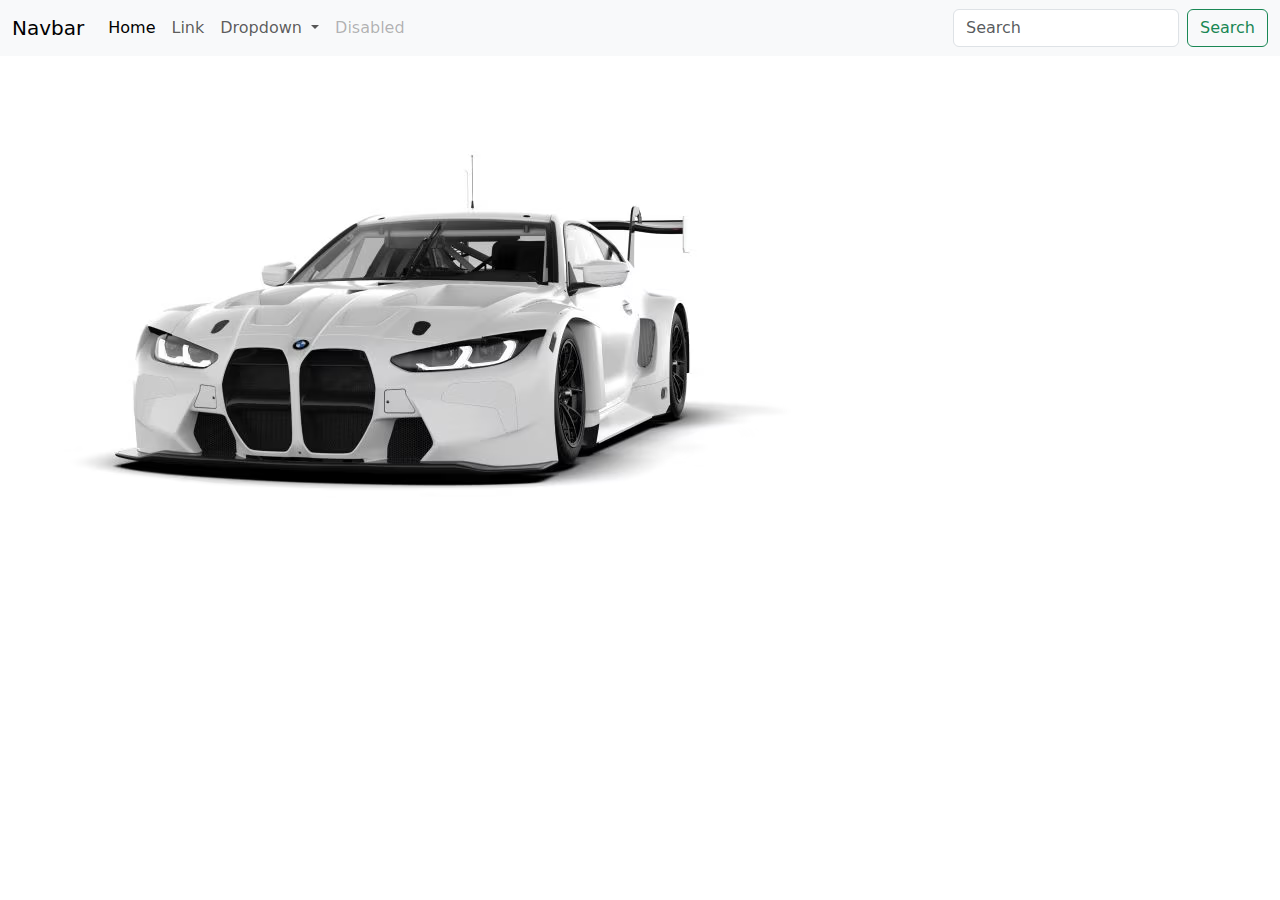
==== Cheat.html @ 4911e125 "commit" ====
<!DOCTYPE html>
<html lang="en">
<head>
    <meta charset="UTF-8">
    <meta name="viewport" content="width=device-width, initial-scale=1.0">
    <title>Document</title>
    <link href="./csss/bootstrap.min.css" rel="stylesheet" type="text/css">
    <link rel="stylesheet" href="./js/bootstrap.min.js">

</head>
<body>
  <header>
      <nav  class="navbar navbar-expand-lg header bg-body-tertiary">
          <div class="container-fluid">
            <a class="navbar-brand" href="#">Navbar</a>
            <button class="navbar-toggler" type="button" data-bs-toggle="collapse" data-bs-target="#navbarSupportedContent" aria-controls="navbarSupportedContent" aria-expanded="false" aria-label="Toggle navigation">
              <span class="navbar-toggler-icon"></span>
            </button>
            <div class="collapse navbar-collapse" id="navbarSupportedContent">
              <ul class="navbar-nav me-auto mb-2 mb-lg-0">
                <li class="nav-item">
                  <a class="nav-link active" aria-current="page" href="#">Home</a>
                </li>
                <li class="nav-item">
                  <a class="nav-link" href="#">Link</a>
                </li>
                <li class="nav-item dropdown">
                  <a class="nav-link dropdown-toggle" href="#" role="button" data-bs-toggle="dropdown" aria-expanded="false">
                    Dropdown
                  </a>
                  <ul class="dropdown-menu">
                    <li><a class="dropdown-item" href="#">Action</a></li>
                    <li><a class="dropdown-item" href="#">Another action</a></li>
                    <li><hr class="dropdown-divider"></li>
                    <li><a class="dropdown-item" href="#">Something else here</a></li>
                  </ul>
                </li>
                <li class="nav-item">
                  <a class="nav-link disabled" aria-disabled="true">Disabled</a>
                </li>
              </ul>
              <form class="d-flex" role="search">
                <input class="form-control me-2" type="search" placeholder="Search" aria-label="Search">
                <button class="btn btn-outline-success" type="submit">Search</button>
              </form>
            </div>
          </div>
      </nav>
  </header>
  <div id="carouselExampleCaptions" class="carousel slide">
      <div class="carousel-indicators">
        <button type="button" data-bs-target="#carouselExampleCaptions" data-bs-slide-to="0" class="active" aria-current="true" aria-label="Slide 1"></button>
        <button type="button" data-bs-target="#carouselExampleCaptions" data-bs-slide-to="1" aria-label="Slide 2"></button>
        <button type="button" data-bs-target="#carouselExampleCaptions" data-bs-slide-to="2" aria-label="Slide 3"></button>
      </div>
      <div class="carousel-inner">
        <div class="carousel-item  bg active ">
          <img class="pics"  src="Image/M4 GT3.png" class="d-block w-100 " alt="..." >
          <div class="carousel-caption d-none d-md-block">
            <h5>First slide label</h5>
            <p>Some representative placeholder content for the first slide.</p>
          </div>
      </div>
      <div class="carousel-item bg">
          <img class="pics"  src="Image/MG GT3_2.png" class="d-block w-100  " alt="...">
          <div class="carousel-caption d-none d-md-block">
            <h5>Second slide label</h5>
            <p>Some representative placeholder content for the second slide.</p>
          </div>
      </div>
      <button class="carousel-control-prev" type="button" data-bs-target="#carouselExampleCaptions" data-bs-slide="prev">
        <span class="carousel-control-prev-icon" aria-hidden="true"></span>
        <span class="visually-hidden">Previous</span>
      </button>
      <button class="carousel-control-next" type="button" data-bs-target="#carouselExampleCaptions" data-bs-slide="next">
        <span class="carousel-control-next-icon" aria-hidden="true"></span>
        <span class="visually-hidden">Next</span>
      </button>
    </div>

  
  <script src="https://cdn.jsdelivr.net/npm/bootstrap@5.3.3/dist/js/bootstrap.bundle.min.js"></script>
</body>
</html>
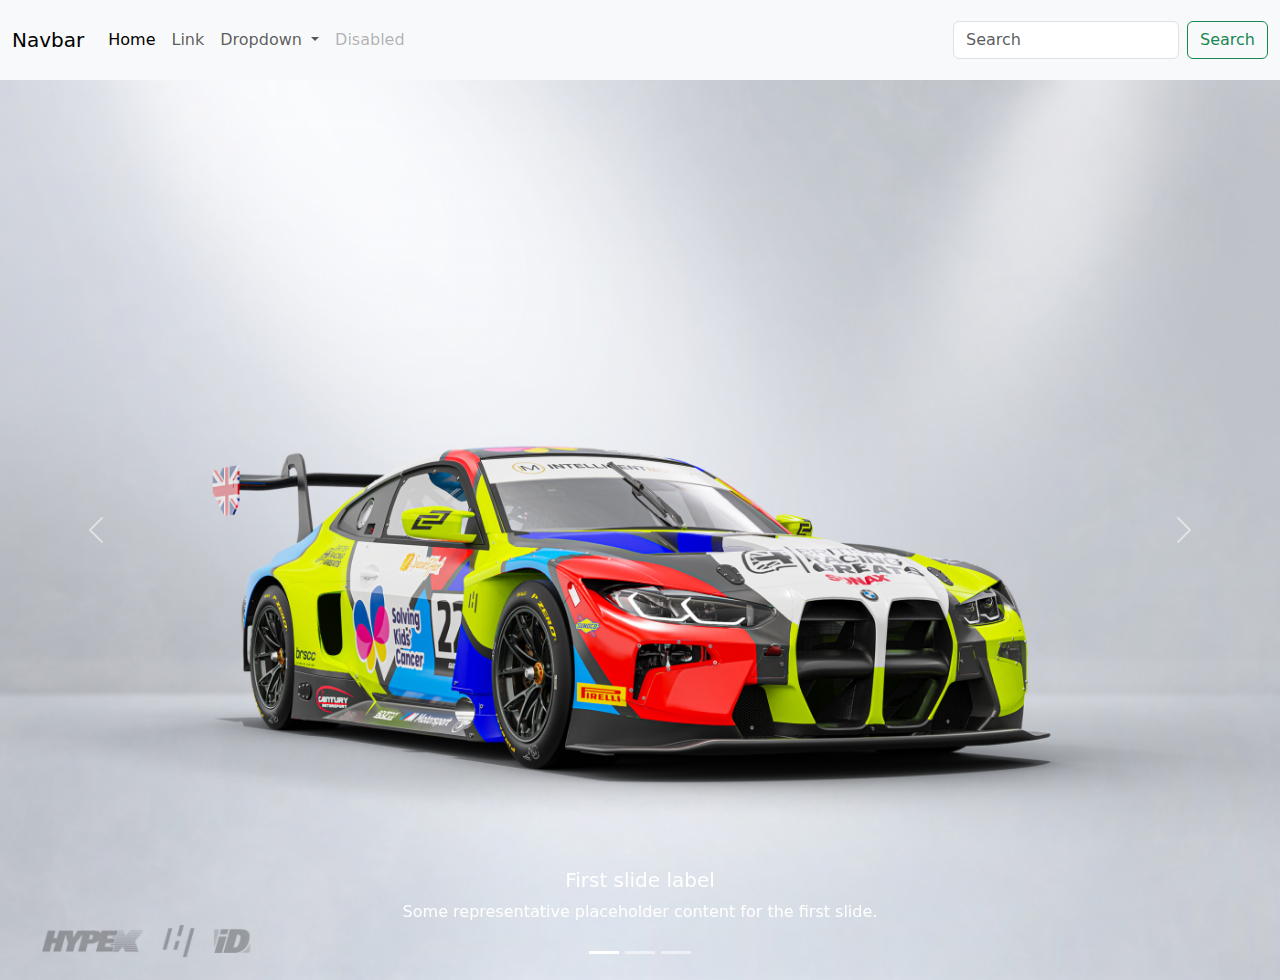
==== commit 9b59f3d5: "commit" ====
--- a/Cheat.html
+++ b/Cheat.html
@@ -7,10 +7,20 @@
     <link href="./csss/bootstrap.min.css" rel="stylesheet" type="text/css">
     <link rel="stylesheet" href="./js/bootstrap.min.js">
 
+    <style>
+      .pics{
+        width: 100%;
+        height: 100vh;
+      }
+      .Buton{
+        color: black;
+      }
+    </style>
+
 </head>
 <body>
   <header>
-      <nav  class="navbar navbar-expand-lg header bg-body-tertiary">
+      <nav  style="padding: 20px 0px 20px 0px;" class="navbar navbar-expand-lg bg-body-tertiary">
           <div class="container-fluid">
             <a class="navbar-brand" href="#">Navbar</a>
             <button class="navbar-toggler" type="button" data-bs-toggle="collapse" data-bs-target="#navbarSupportedContent" aria-controls="navbarSupportedContent" aria-expanded="false" aria-label="Toggle navigation">
@@ -47,33 +57,33 @@
           </div>
       </nav>
   </header>
-  <div id="carouselExampleCaptions" class="carousel slide">
+  <div id="carouselExampleCaptions" class="carousel slide contain_pic">
       <div class="carousel-indicators">
         <button type="button" data-bs-target="#carouselExampleCaptions" data-bs-slide-to="0" class="active" aria-current="true" aria-label="Slide 1"></button>
         <button type="button" data-bs-target="#carouselExampleCaptions" data-bs-slide-to="1" aria-label="Slide 2"></button>
         <button type="button" data-bs-target="#carouselExampleCaptions" data-bs-slide-to="2" aria-label="Slide 3"></button>
       </div>
       <div class="carousel-inner">
-        <div class="carousel-item  bg active ">
-          <img class="pics"  src="Image/M4 GT3.png" class="d-block w-100 " alt="..." >
+        <div class="carousel-item  active ">
+          <img class="pics"  src="Image/MG GT3_2.png" class="d-block w-100 " alt="..." >
           <div class="carousel-caption d-none d-md-block">
             <h5>First slide label</h5>
             <p>Some representative placeholder content for the first slide.</p>
           </div>
       </div>
-      <div class="carousel-item bg">
-          <img class="pics"  src="Image/MG GT3_2.png" class="d-block w-100  " alt="...">
+      <div class="carousel-item ">
+          <img class="pics"  src="Image/M4 GT3.png" class="d-block w-100  " alt="...">
           <div class="carousel-caption d-none d-md-block">
             <h5>Second slide label</h5>
             <p>Some representative placeholder content for the second slide.</p>
           </div>
       </div>
       <button class="carousel-control-prev" type="button" data-bs-target="#carouselExampleCaptions" data-bs-slide="prev">
-        <span class="carousel-control-prev-icon" aria-hidden="true"></span>
+        <span class="carousel-control-prev-icon Buton" aria-hidden="true"></span>
         <span class="visually-hidden">Previous</span>
       </button>
       <button class="carousel-control-next" type="button" data-bs-target="#carouselExampleCaptions" data-bs-slide="next">
-        <span class="carousel-control-next-icon" aria-hidden="true"></span>
+        <span class="carousel-control-next-icon Buton" aria-hidden="true"></span>
         <span class="visually-hidden">Next</span>
       </button>
     </div>
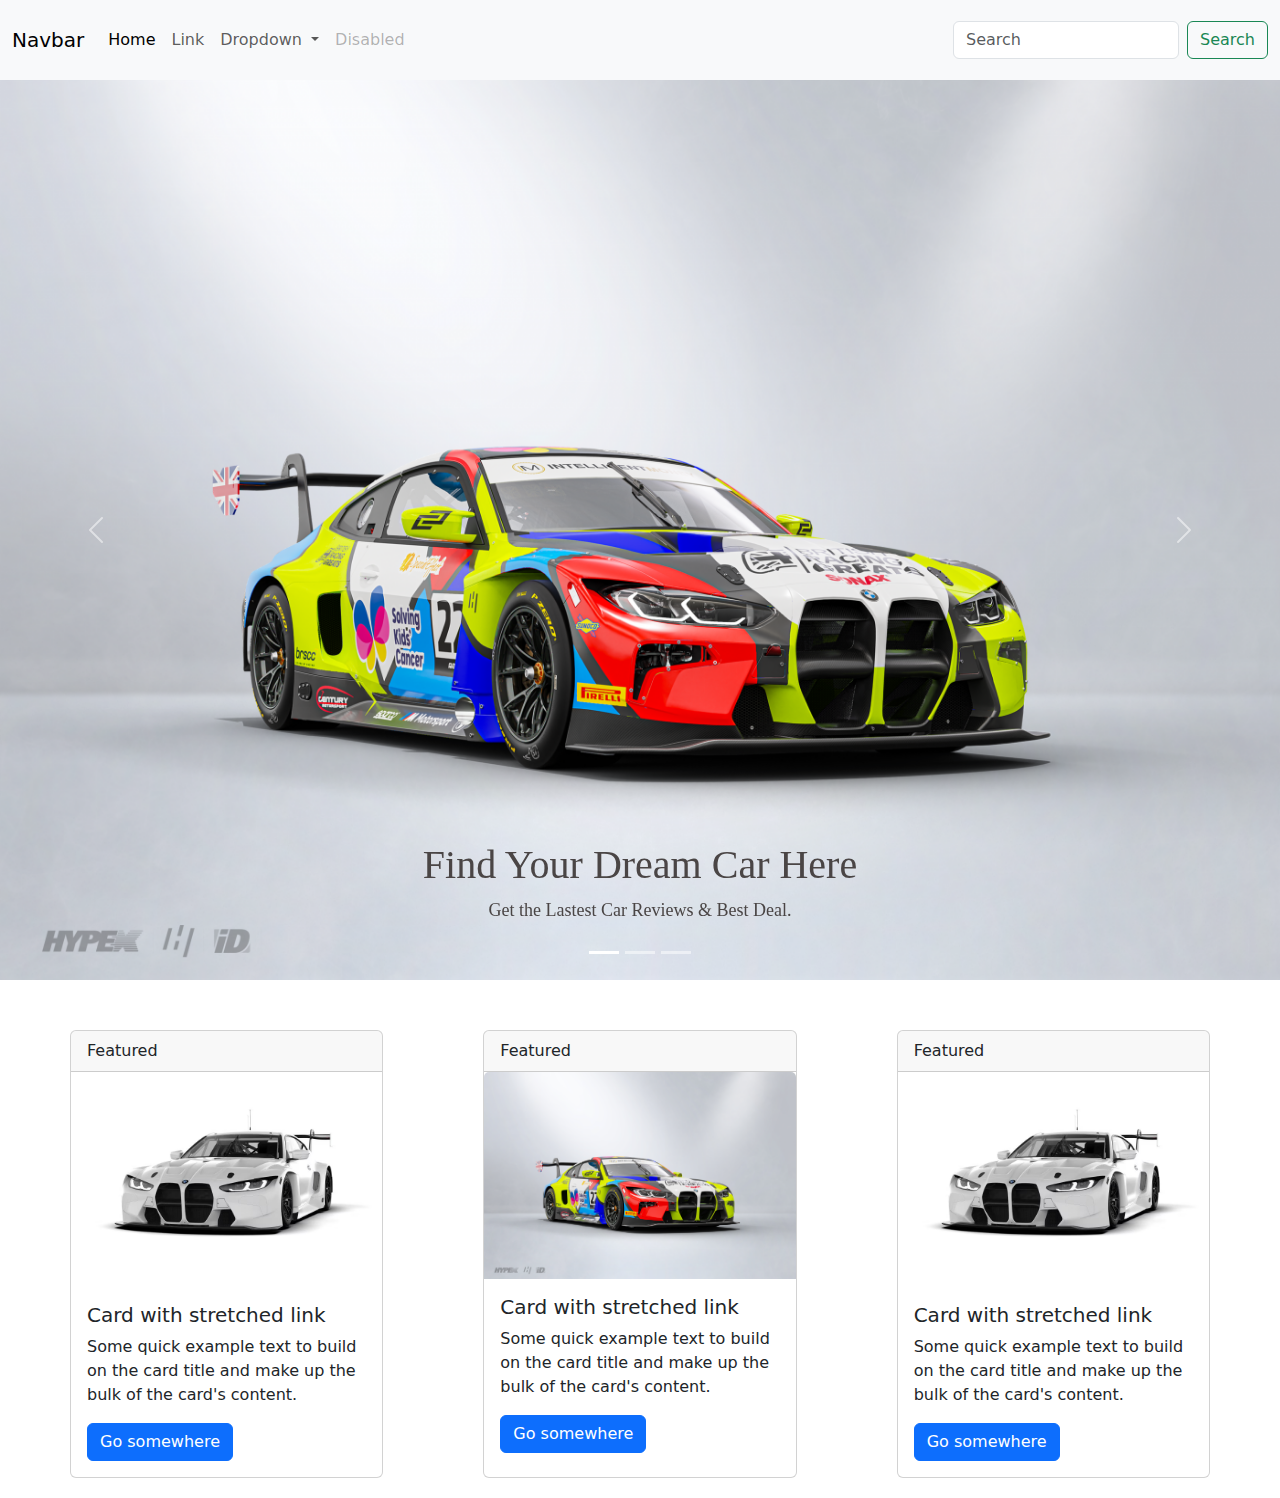
==== commit 5afd507a: "commit1" ====
--- a/Cheat.html
+++ b/Cheat.html
@@ -4,6 +4,7 @@
     <meta charset="UTF-8">
     <meta name="viewport" content="width=device-width, initial-scale=1.0">
     <title>Document</title>
+
     <link href="./csss/bootstrap.min.css" rel="stylesheet" type="text/css">
     <link rel="stylesheet" href="./js/bootstrap.min.js">
 
@@ -14,6 +15,27 @@
       }
       .Buton{
         color: black;
+      }
+      .detail{
+        color: rgb(74, 69, 69);
+        font-size: 18px;
+        font-family: Georgia, 'Times New Roman', Times, serif;
+      }
+      .detail h5{
+          font-size: 40px;
+      }
+      .flex_box{
+        display: flex;
+        justify-content: center;
+        margin: 20px;
+        margin-top: 50px;
+      }
+      .flex_pic{
+        margin: 0px 50px 0px 50px;
+      }
+      .flex_inline{
+        display: flex;
+        justify-content: center;
       }
     </style>
 
@@ -66,15 +88,15 @@
       <div class="carousel-inner">
         <div class="carousel-item  active ">
           <img class="pics"  src="Image/MG GT3_2.png" class="d-block w-100 " alt="..." >
-          <div class="carousel-caption d-none d-md-block">
-            <h5>First slide label</h5>
-            <p>Some representative placeholder content for the first slide.</p>
+          <div class="carousel-caption d-none d-md-block detail">
+            <h5>Find Your Dream Car Here</h5>
+            <p>Get the Lastest Car Reviews & Best Deal.</p>
           </div>
       </div>
       <div class="carousel-item ">
           <img class="pics"  src="Image/M4 GT3.png" class="d-block w-100  " alt="...">
-          <div class="carousel-caption d-none d-md-block">
-            <h5>Second slide label</h5>
+          <div class="carousel-caption d-none d-md-block detail">
+            <h5>Find High-Quality Car Here</h5>
             <p>Some representative placeholder content for the second slide.</p>
           </div>
       </div>
@@ -87,6 +109,42 @@
         <span class="visually-hidden">Next</span>
       </button>
     </div>
+  </div>
+    <div class="flex_box">
+      <div class="card flex_pic" style="width: 22rem;">
+        <div class="card-header">
+          Featured
+        </div>      
+        <img src="Image/M4 GT3.png" class="card-img-top" alt="...">
+        <div class="card-body">
+          <h5 class="card-title">Card with stretched link</h5>
+          <p class="card-text">Some quick example text to build on the card title and make up the bulk of the card's content.</p>
+          <a href="#" class="btn btn-primary stretched-link">Go somewhere</a>
+        </div>
+      </div>
+      <div class="card flex_pic" style="width: 22rem;">
+        <div class="card-header">
+          Featured
+        </div>      
+        <img src="Image/MG GT3_2.png" class="card-img-top" alt="...">
+        <div class="card-body">
+          <h5 class="card-title">Card with stretched link</h5>
+          <p class="card-text">Some quick example text to build on the card title and make up the bulk of the card's content.</p>
+          <a href="#" class="btn btn-primary stretched-link">Go somewhere</a>
+        </div>
+      </div>
+      <div class="card flex_pic" style="width: 22rem;">
+        <div class="card-header">
+          Featured
+        </div>      
+        <img src="Image/M4 GT3.png" class="card-img-top" alt="...">
+        <div class="card-body">
+          <h5 class="card-title">Card with stretched link</h5>
+          <p class="card-text">Some quick example text to build on the card title and make up the bulk of the card's content.</p>
+          <a href="#" class="btn btn-primary stretched-link">Go somewhere</a>
+        </div>
+      </div>
+    </div>
 
   
   <script src="https://cdn.jsdelivr.net/npm/bootstrap@5.3.3/dist/js/bootstrap.bundle.min.js"></script>
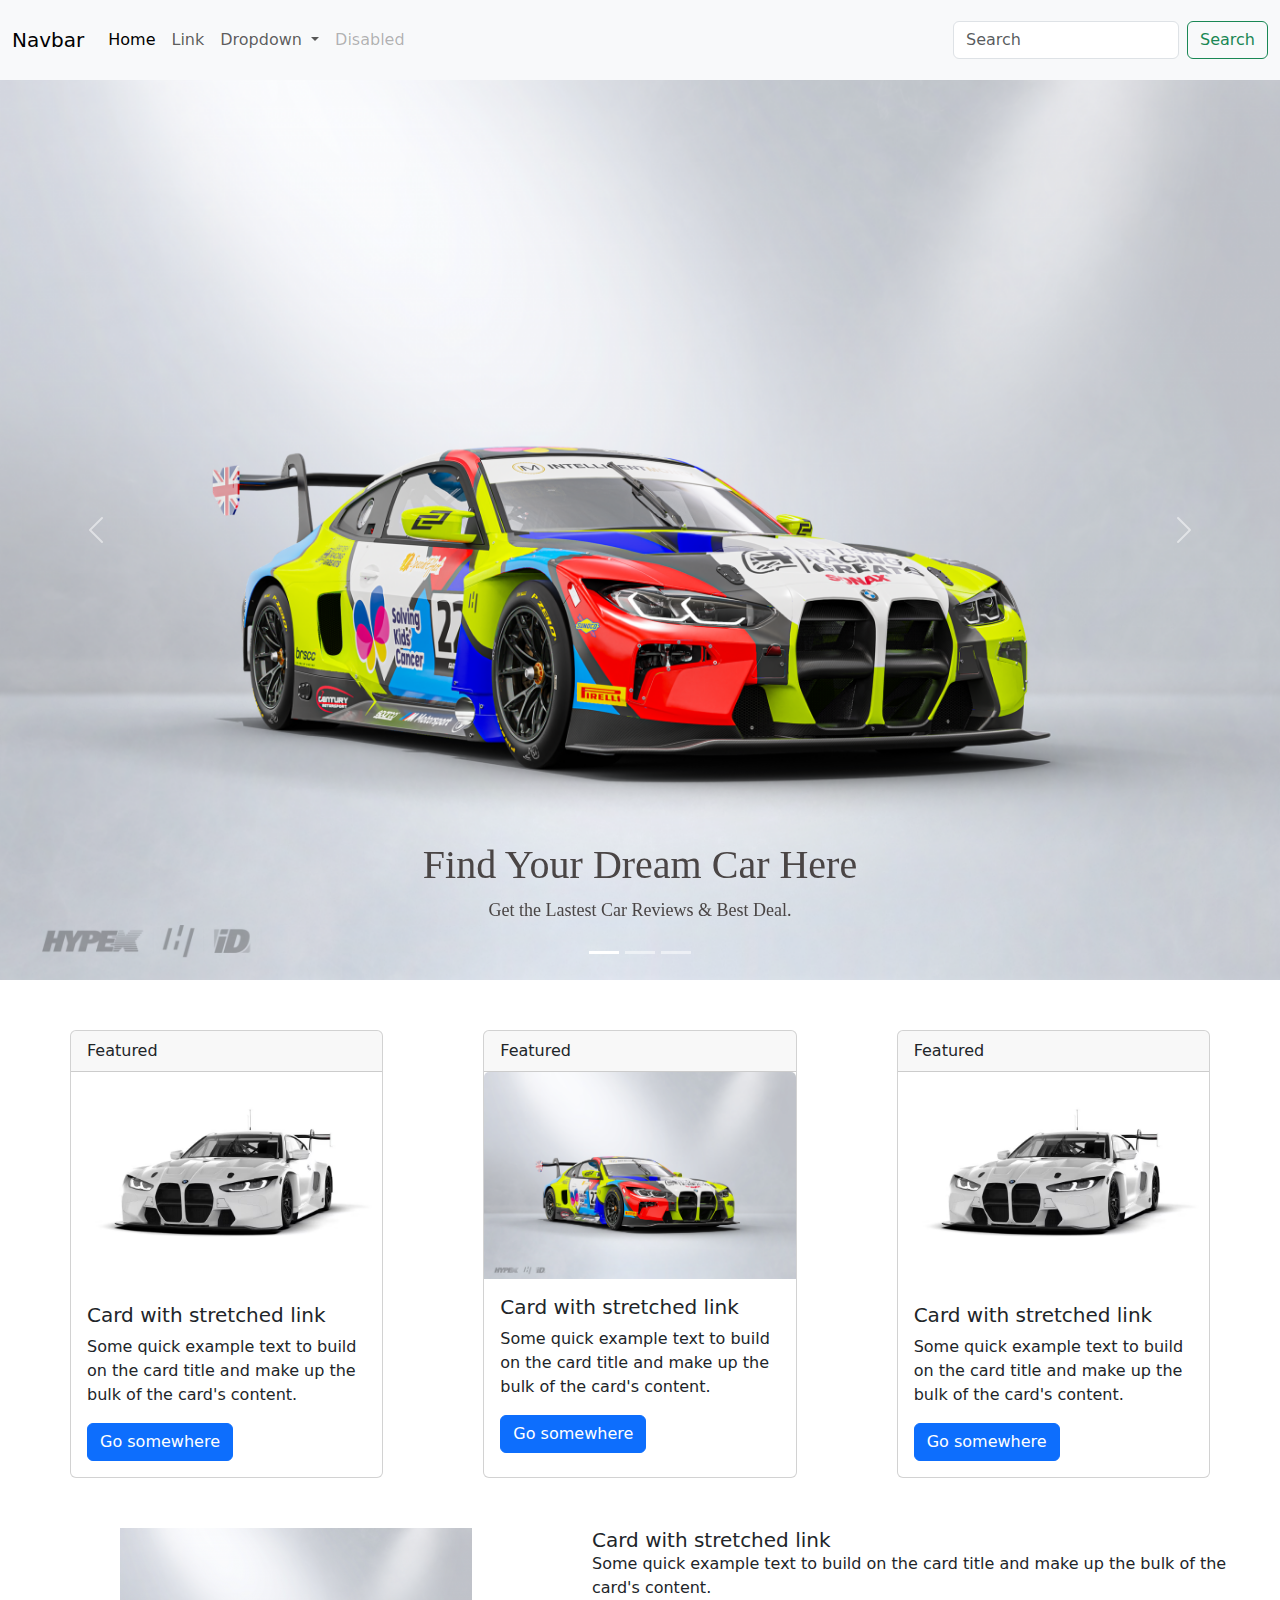
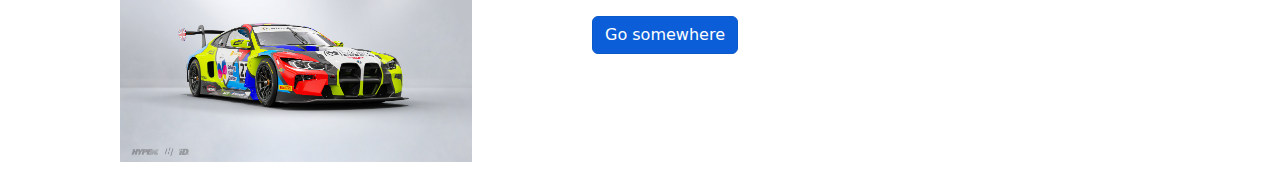
==== commit b730ae9f: "commit" ====
--- a/Cheat.html
+++ b/Cheat.html
@@ -32,10 +32,6 @@
       }
       .flex_pic{
         margin: 0px 50px 0px 50px;
-      }
-      .flex_inline{
-        display: flex;
-        justify-content: center;
       }
     </style>
 
@@ -145,6 +141,17 @@
         </div>
       </div>
     </div>
+    <div class="flex_box" >
+      <div style="width: 22rem; margin-left: 100px;">
+        <img src="Image/MG GT3_2.png" class="card-img-top" alt="...">
+      </div>
+      <div class="card-body" style="width: 18rem; margin-left: 120px;">
+        <h5 class="card-title">Card with stretched link</h5>
+        <p class="card-text">Some quick example text to build on the card title and make up the bulk of the card's content.</p>
+        <a href="#" class="btn btn-primary stretched-link">Go somewhere</a>
+      </div>
+    </div>
+
 
   
   <script src="https://cdn.jsdelivr.net/npm/bootstrap@5.3.3/dist/js/bootstrap.bundle.min.js"></script>
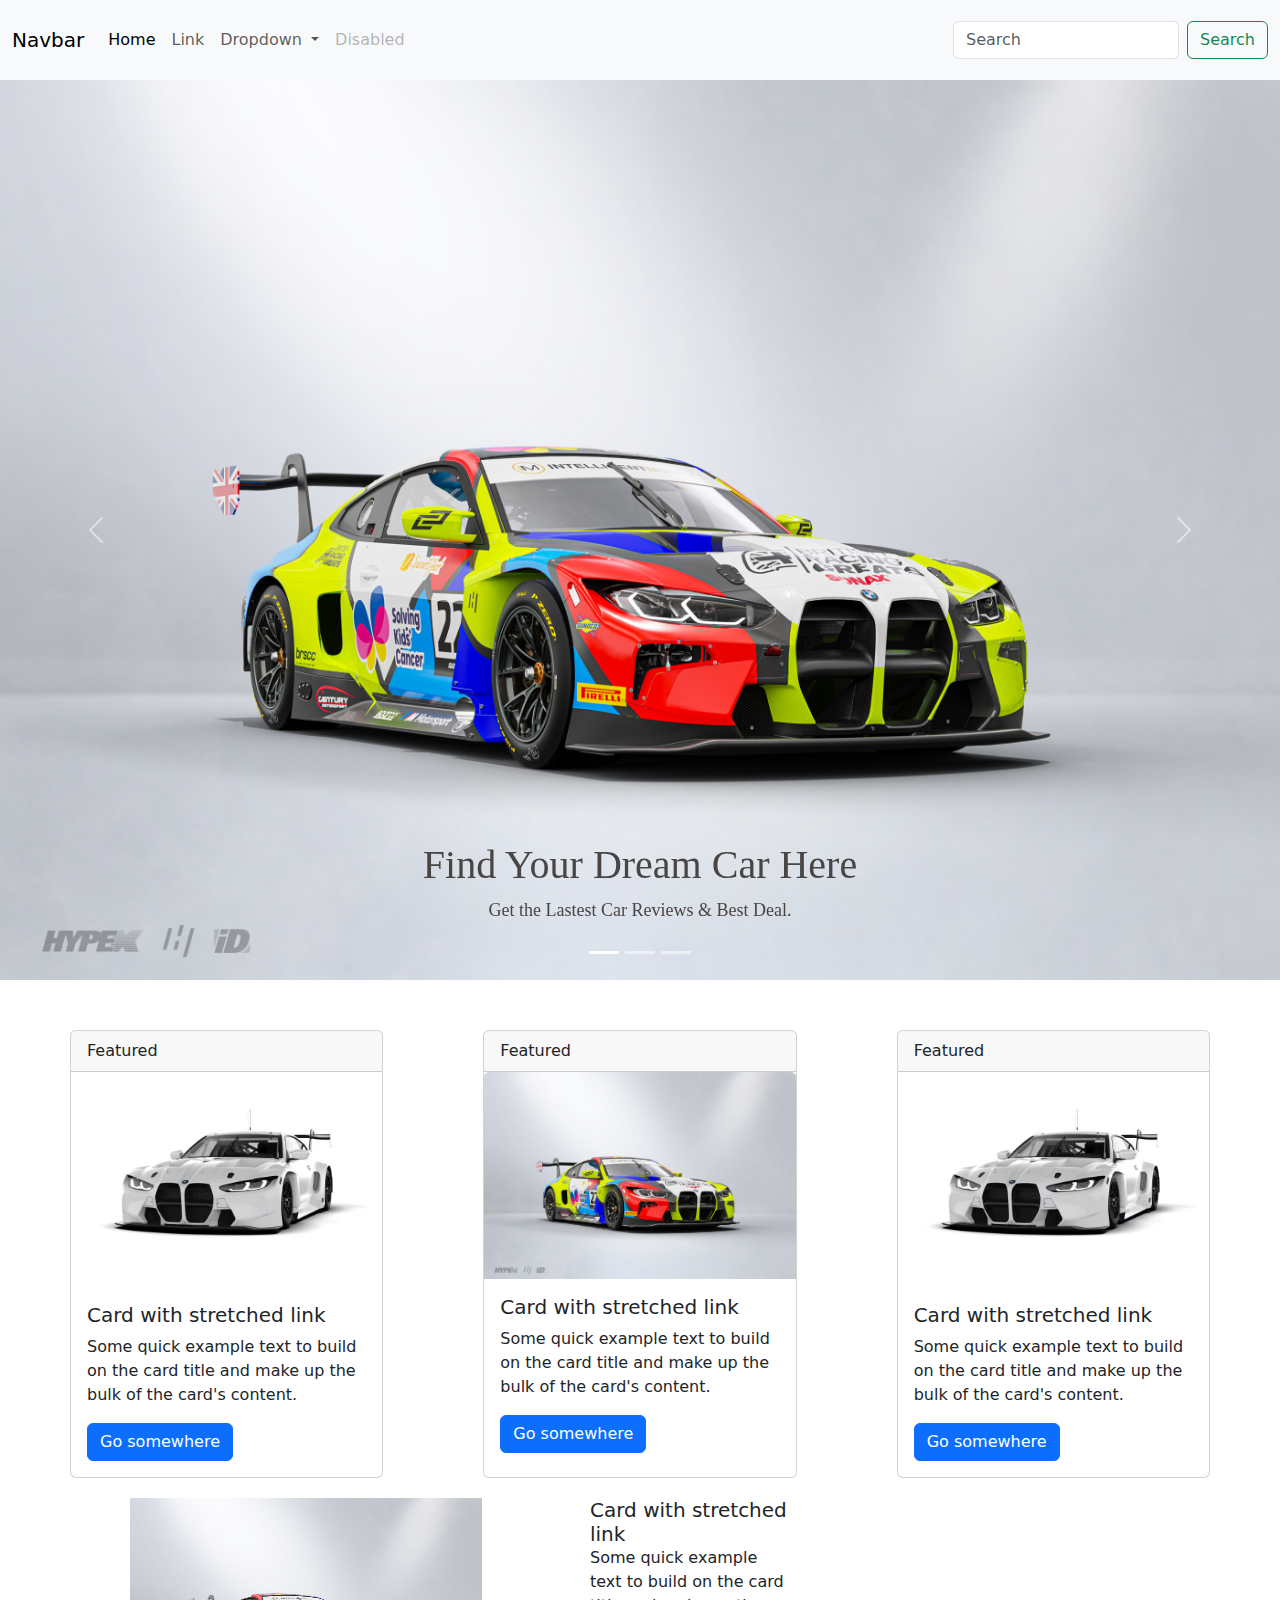
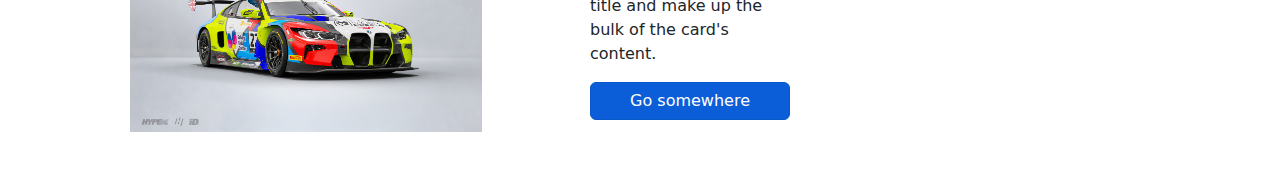
==== commit 771553fa: "commit" ====
--- a/Cheat.html
+++ b/Cheat.html
@@ -33,6 +33,19 @@
       .flex_pic{
         margin: 0px 50px 0px 50px;
       }
+      .flex_inline{
+        display: flex;
+        padding-bottom: 50px;
+      }
+      .flex_body{
+        width: 200px; 
+        margin-left: 130px;
+      }
+      .flex_body img{
+        width: 22rem;
+        
+      }
+
     </style>
 
 </head>
@@ -141,18 +154,16 @@
         </div>
       </div>
     </div>
-    <div class="flex_box" >
-      <div style="width: 22rem; margin-left: 100px;">
+    <div class="flex_inline" >
+      <div class="flex_body">
         <img src="Image/MG GT3_2.png" class="card-img-top" alt="...">
       </div>
-      <div class="card-body" style="width: 18rem; margin-left: 120px;">
-        <h5 class="card-title">Card with stretched link</h5>
-        <p class="card-text">Some quick example text to build on the card title and make up the bulk of the card's content.</p>
-        <a href="#" class="btn btn-primary stretched-link">Go somewhere</a>
+      <div class="card-body flex_body" >
+        <h5 class="card-title flex_body">Card with stretched link</h5>
+        <p class="card-text flex_body">Some quick example text to build on the card title and make up the bulk of the card's content.</p>
+        <a href="#" class="btn btn-primary stretched-link flex_body">Go somewhere</a>
       </div>
     </div>
-
-
   
   <script src="https://cdn.jsdelivr.net/npm/bootstrap@5.3.3/dist/js/bootstrap.bundle.min.js"></script>
 </body>
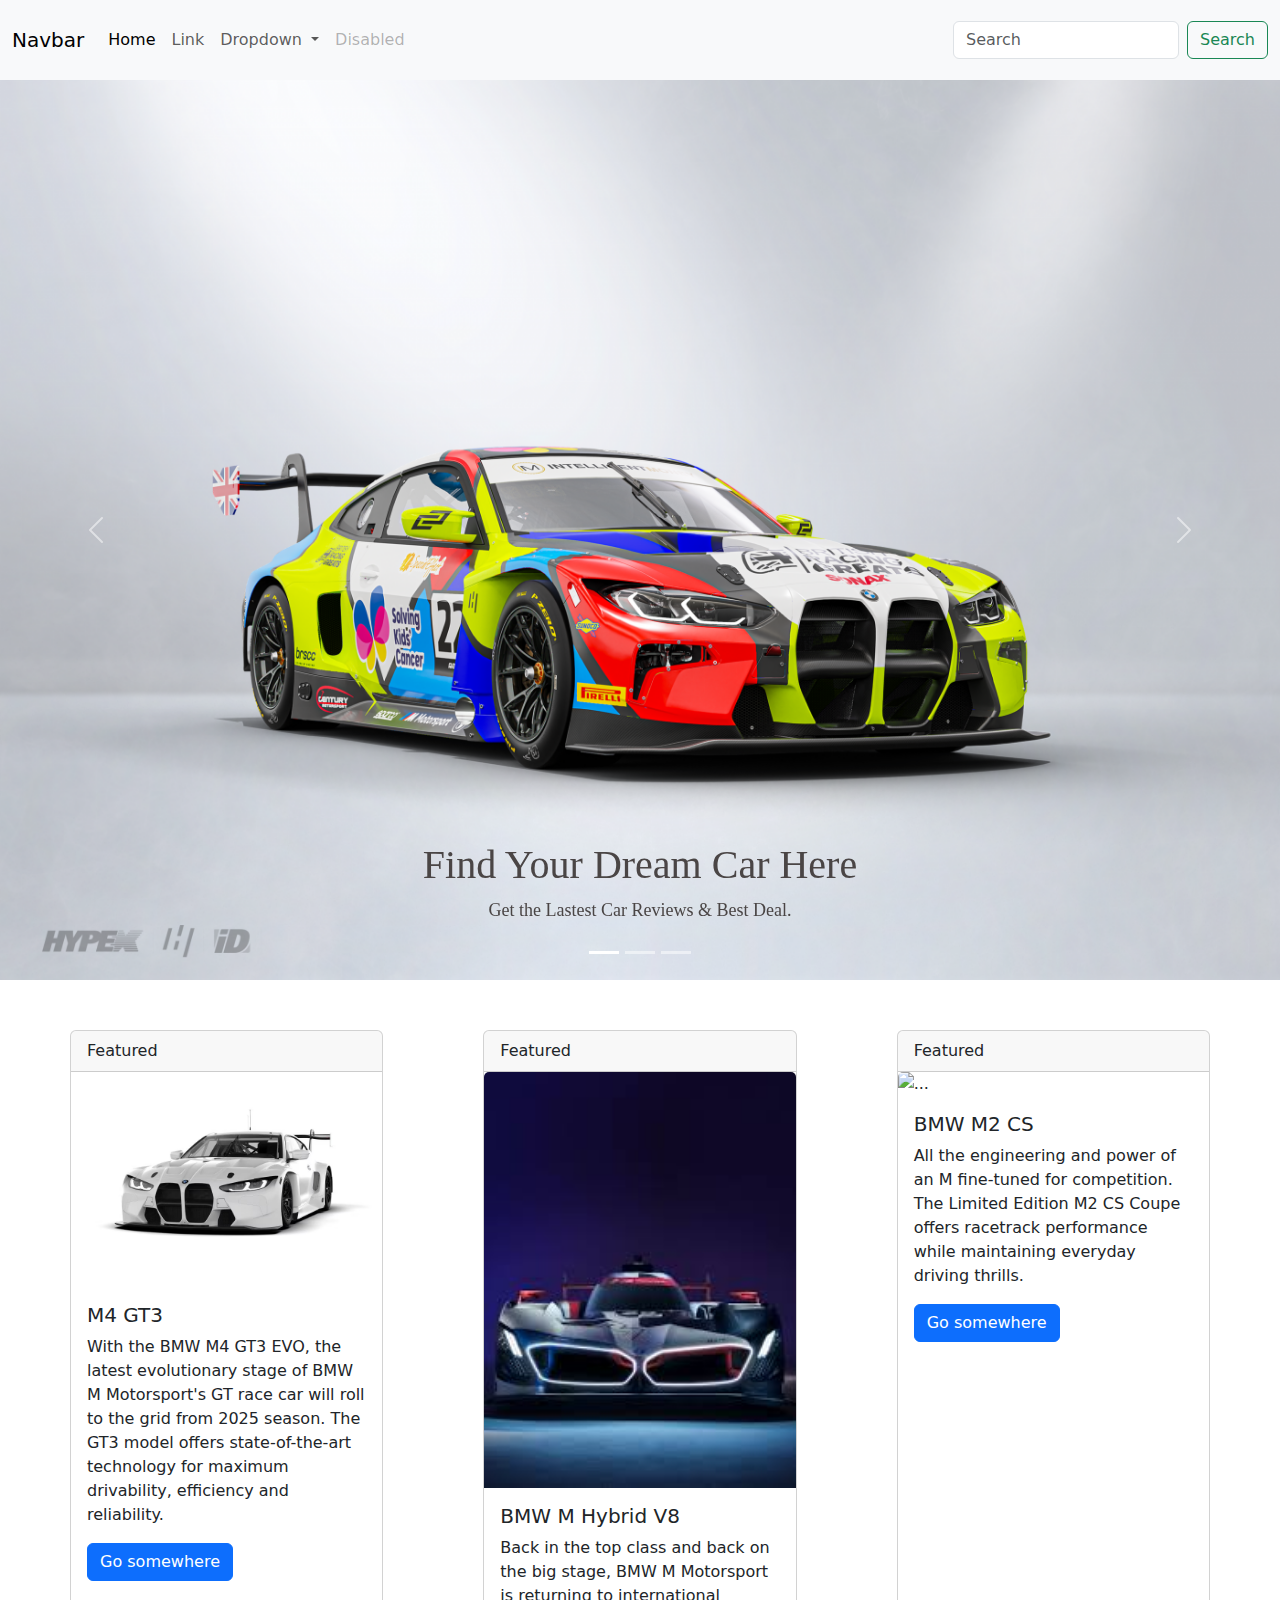
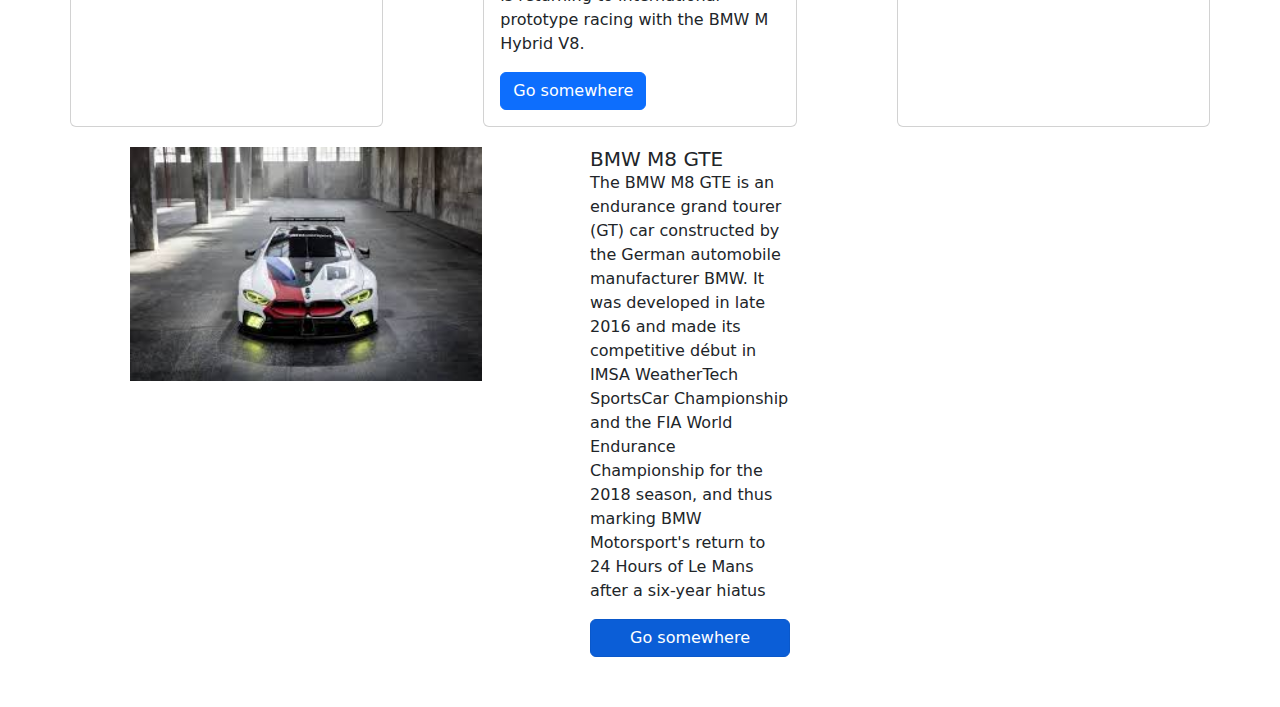
==== commit 243fe9c2: "car" ====
--- a/Cheat.html
+++ b/Cheat.html
@@ -126,8 +126,8 @@
         </div>      
         <img src="Image/M4 GT3.png" class="card-img-top" alt="...">
         <div class="card-body">
-          <h5 class="card-title">Card with stretched link</h5>
-          <p class="card-text">Some quick example text to build on the card title and make up the bulk of the card's content.</p>
+          <h5 class="card-title">M4 GT3</h5>
+          <p class="card-text"> With the BMW M4 GT3 EVO, the latest evolutionary stage of BMW M Motorsport's GT race car will roll to the grid from 2025 season. The GT3 model offers state-of-the-art technology for maximum drivability, efficiency and reliability.</p>
           <a href="#" class="btn btn-primary stretched-link">Go somewhere</a>
         </div>
       </div>
@@ -135,10 +135,10 @@
         <div class="card-header">
           Featured
         </div>      
-        <img src="Image/MG GT3_2.png" class="card-img-top" alt="...">
+        <img src="Image/download.jpg" class="card-img-top" alt="...">
         <div class="card-body">
-          <h5 class="card-title">Card with stretched link</h5>
-          <p class="card-text">Some quick example text to build on the card title and make up the bulk of the card's content.</p>
+          <h5 class="card-title">BMW M Hybrid V8 </h5>
+          <p class="card-text">Back in the top class and back on the big stage, BMW M Motorsport is returning to international prototype racing with the BMW M Hybrid V8.</p>
           <a href="#" class="btn btn-primary stretched-link">Go somewhere</a>
         </div>
       </div>
@@ -146,21 +146,22 @@
         <div class="card-header">
           Featured
         </div>      
-        <img src="Image/M4 GT3.png" class="card-img-top" alt="...">
+        <img src="Image/B1" class="card-img-top" alt="...">
         <div class="card-body">
-          <h5 class="card-title">Card with stretched link</h5>
-          <p class="card-text">Some quick example text to build on the card title and make up the bulk of the card's content.</p>
+          <h5 class="card-title">BMW M2 CS</h5>
+          <p class="card-text">All the engineering and power of an M fine-tuned for competition. The Limited Edition M2 CS Coupe offers racetrack performance while maintaining everyday driving thrills.
+          </p>
           <a href="#" class="btn btn-primary stretched-link">Go somewhere</a>
         </div>
       </div>
     </div>
     <div class="flex_inline" >
       <div class="flex_body">
-        <img src="Image/MG GT3_2.png" class="card-img-top" alt="...">
+        <img src="Image/BMW M8 GTE.jpg	" class="card-img-top" alt="...">
       </div>
       <div class="card-body flex_body" >
-        <h5 class="card-title flex_body">Card with stretched link</h5>
-        <p class="card-text flex_body">Some quick example text to build on the card title and make up the bulk of the card's content.</p>
+        <h5 class="card-title flex_body">BMW M8 GTE</h5>
+        <p class="card-text flex_body">The BMW M8 GTE is an endurance grand tourer (GT) car constructed by the German automobile manufacturer BMW. It was developed in late 2016 and made its competitive début in IMSA WeatherTech SportsCar Championship and the FIA World Endurance Championship for the 2018 season, and thus marking BMW Motorsport's return to 24 Hours of Le Mans after a six-year hiatus</p>
         <a href="#" class="btn btn-primary stretched-link flex_body">Go somewhere</a>
       </div>
     </div>
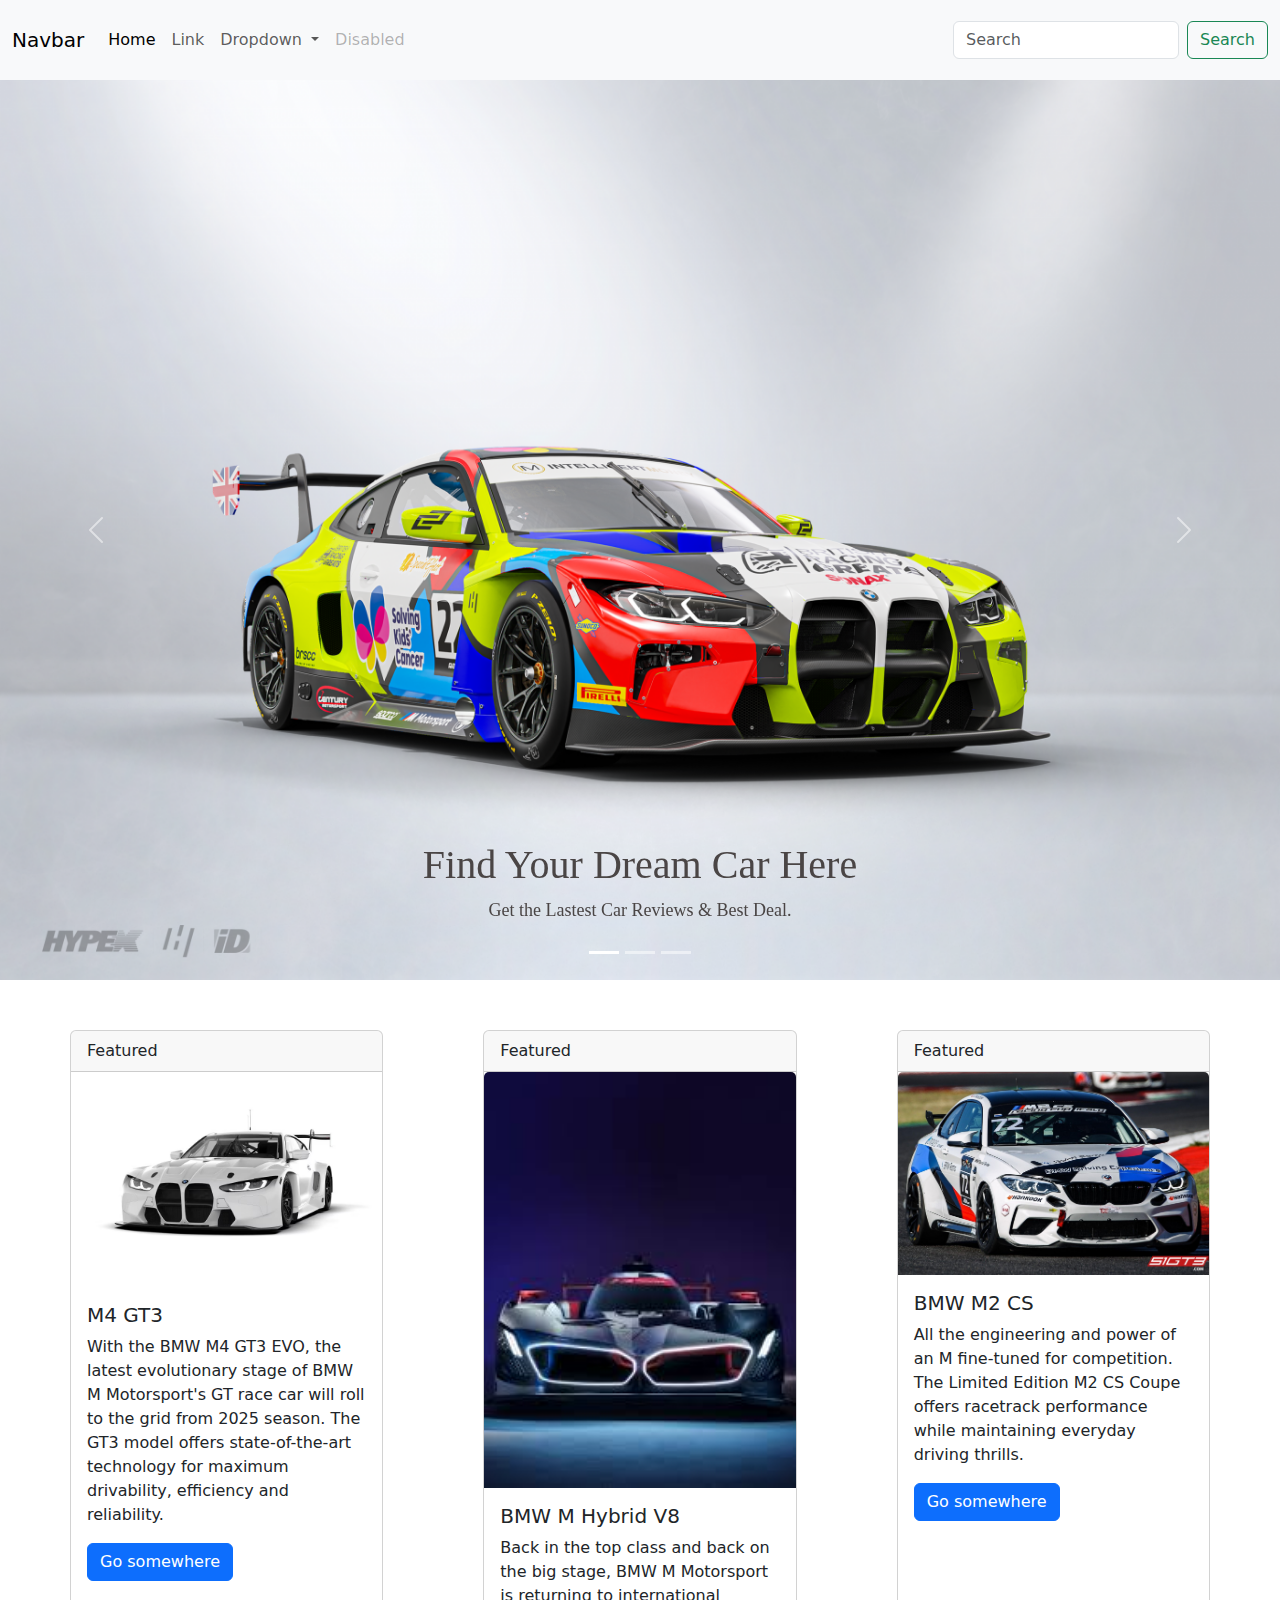
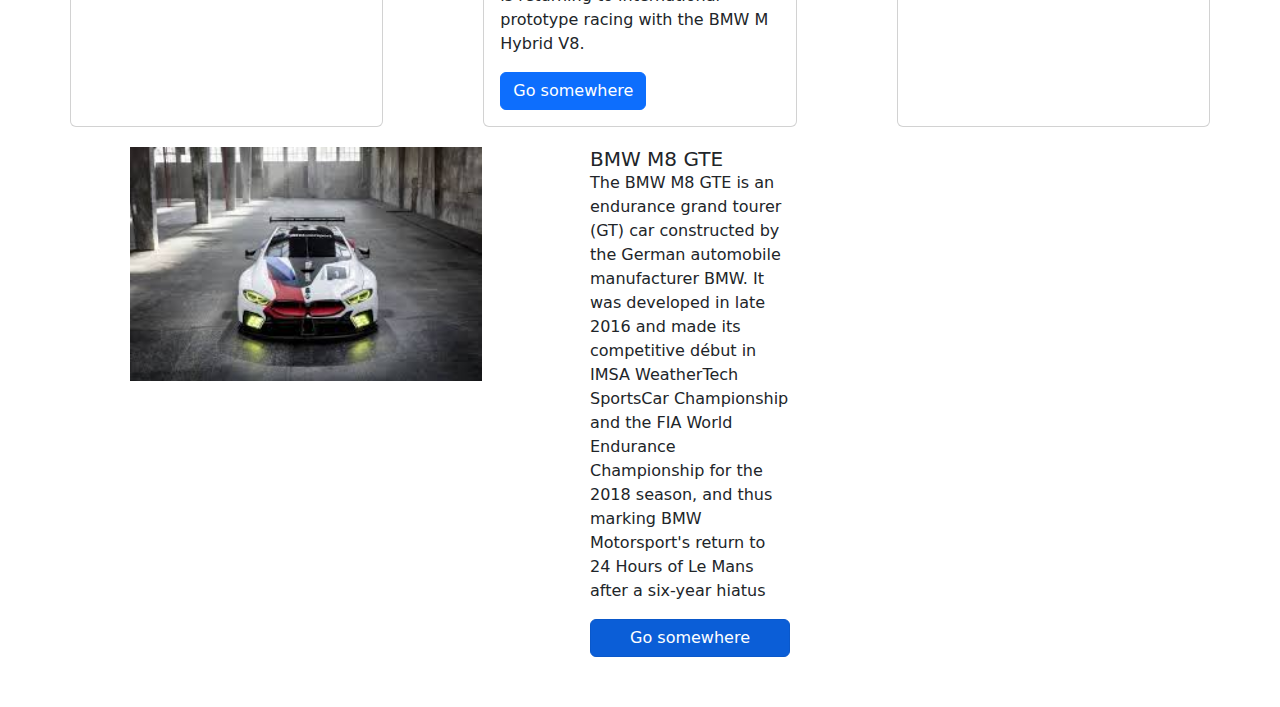
==== commit 474ea510: "cars" ====
--- a/Cheat.html
+++ b/Cheat.html
@@ -146,7 +146,7 @@
         <div class="card-header">
           Featured
         </div>      
-        <img src="Image/B1" class="card-img-top" alt="...">
+        <img src="Image/BMW M2 CS.jpeg" class="card-img-top" alt="...">
         <div class="card-body">
           <h5 class="card-title">BMW M2 CS</h5>
           <p class="card-text">All the engineering and power of an M fine-tuned for competition. The Limited Edition M2 CS Coupe offers racetrack performance while maintaining everyday driving thrills.
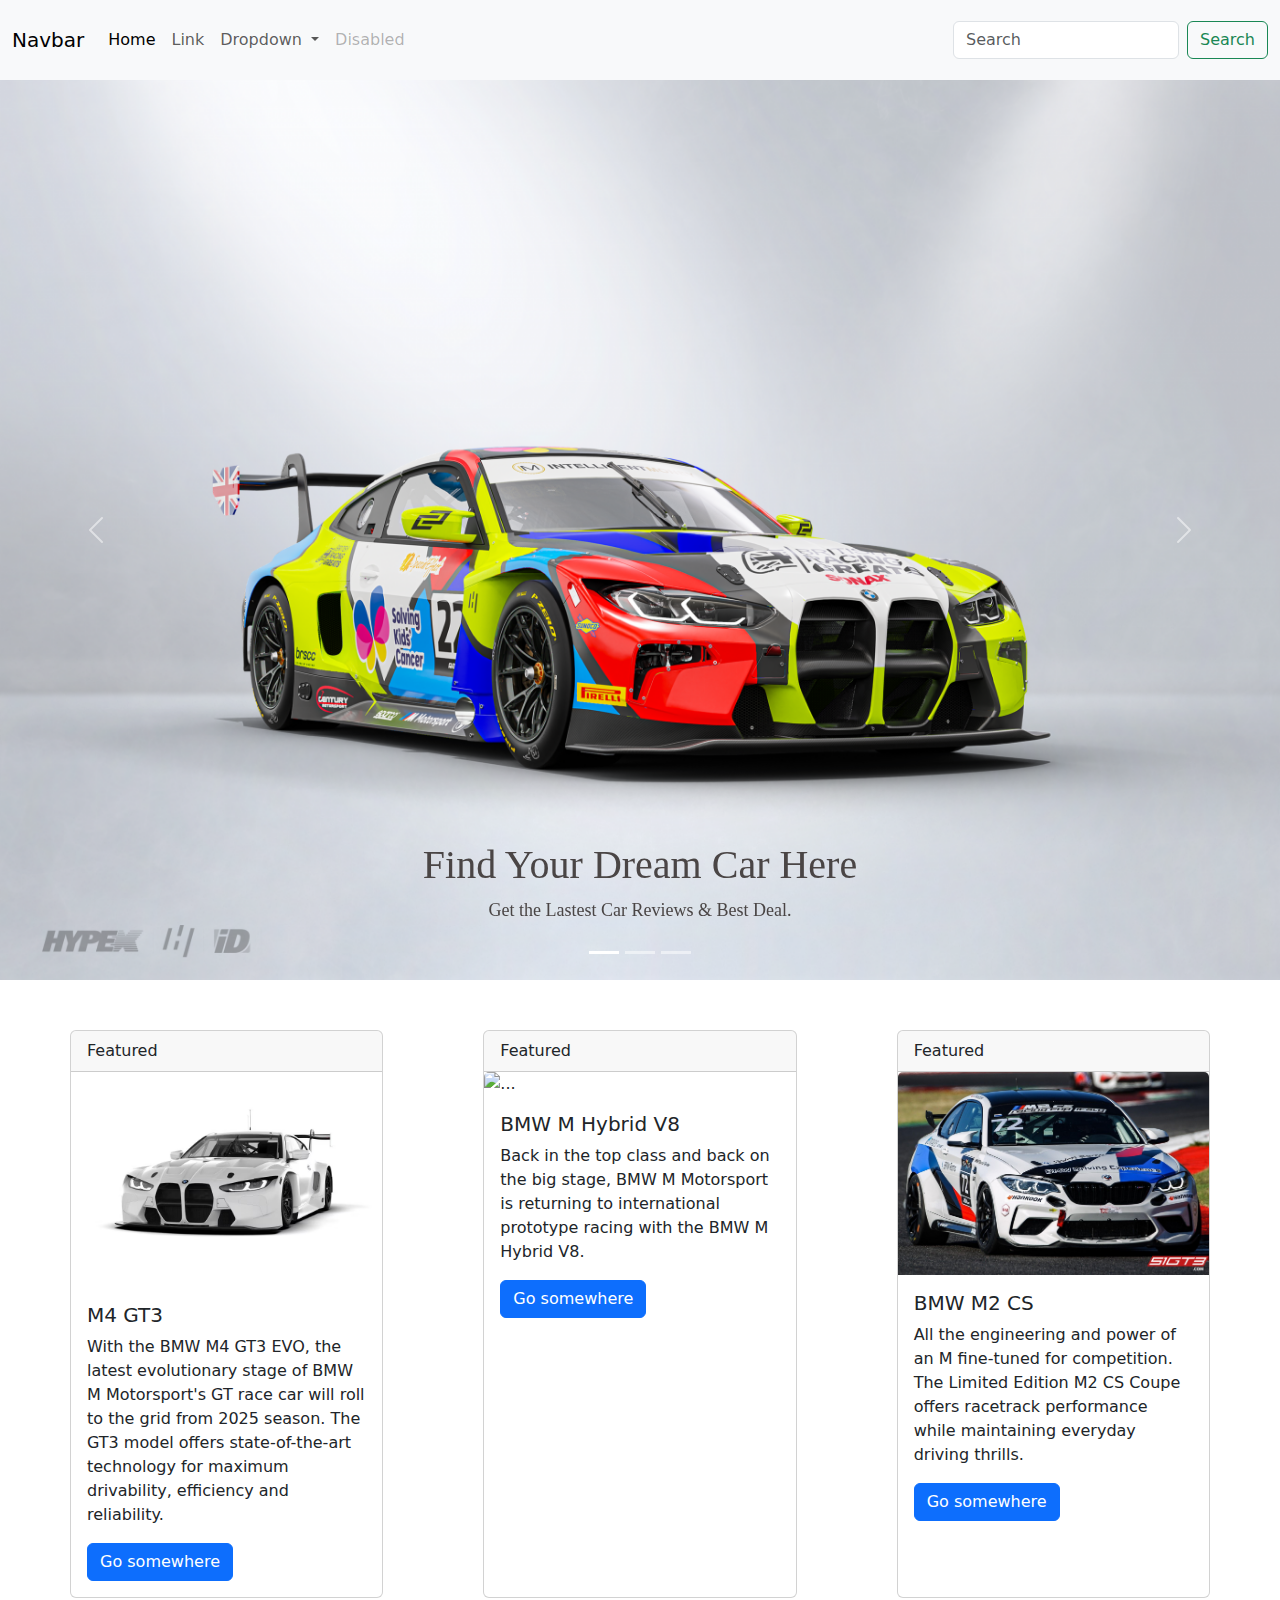
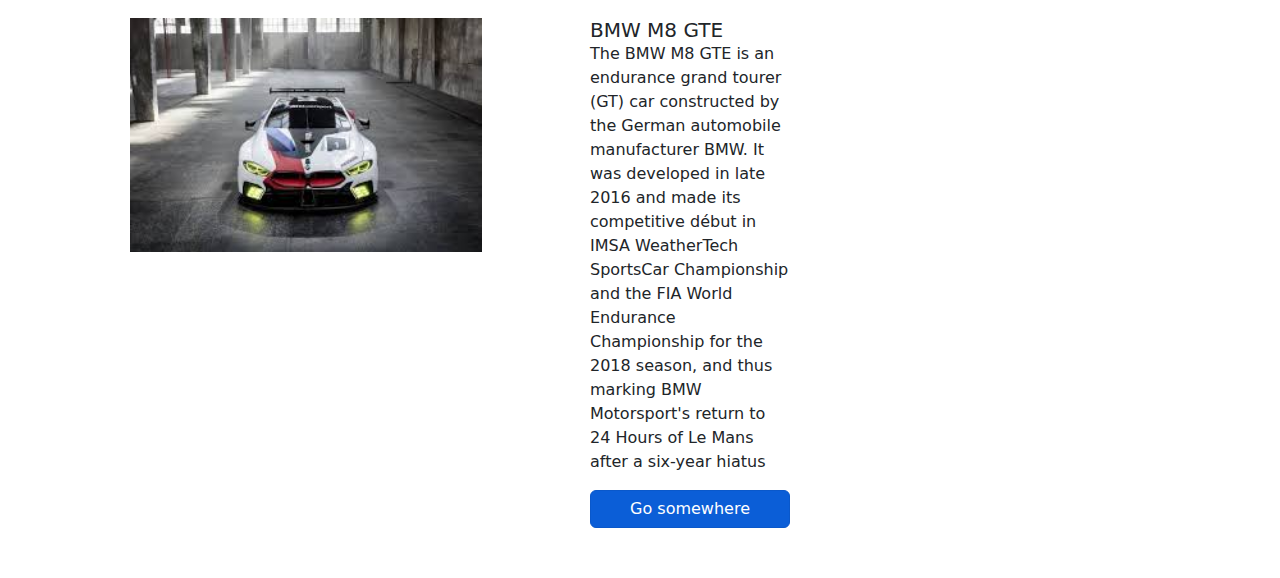
==== commit 333a230d: "car" ====
--- a/Cheat.html
+++ b/Cheat.html
@@ -135,7 +135,7 @@
         <div class="card-header">
           Featured
         </div>      
-        <img src="Image/download.jpg" class="card-img-top" alt="...">
+        <img src="D:\Year 2\Web development\github\week5\Image\BMW M Hybrid V8.jpg" class="card-img-top" alt="...">
         <div class="card-body">
           <h5 class="card-title">BMW M Hybrid V8 </h5>
           <p class="card-text">Back in the top class and back on the big stage, BMW M Motorsport is returning to international prototype racing with the BMW M Hybrid V8.</p>
